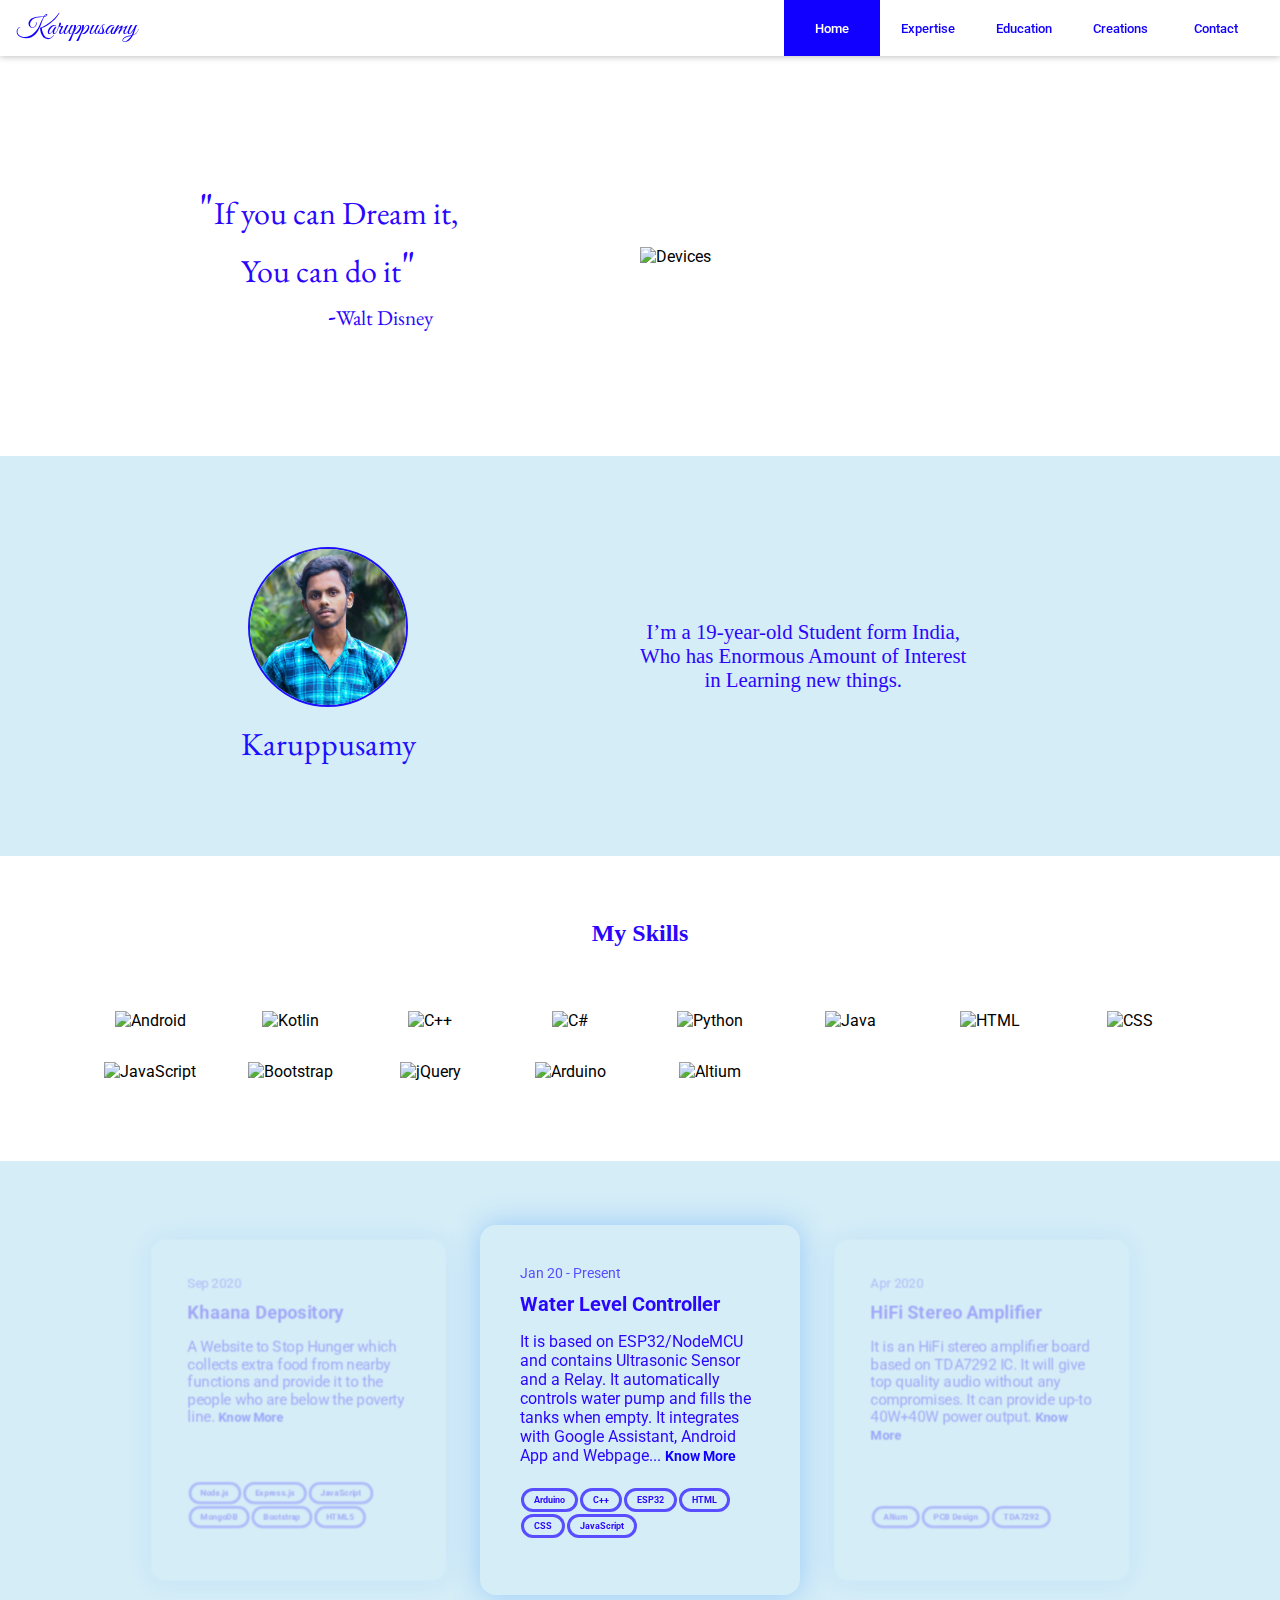
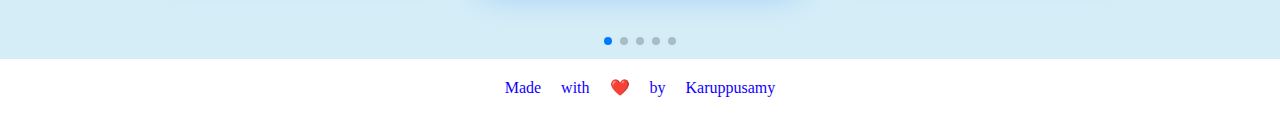
==== index.html @ 5392d87a "Merge pull request #1 from Karuppusamy-D/swiper" ====
<!DOCTYPE html>
<html lang="en">

<head>
    <meta charset="UTF-8" />
    <meta name="viewport" content="width=device-width, initial-scale=1.0" />
    <title>Portfolo | Karuppusamy</title>

    <link href="https://fonts.googleapis.com/css2?family=Great+Vibes&display=swap" rel="stylesheet">
    <link href="https://fonts.googleapis.com/css2?family=Roboto:wght@400;500;700&display=swap" rel="stylesheet">
    <link href="https://fonts.googleapis.com/css2?family=EB+Garamond:ital,wght@1,500&display=swap" rel="stylesheet">

    <link rel="stylesheet" href="./css/swiper-bundle.css">
    <link rel="stylesheet" href="./css/index.min.css" />

</head>

<body>

    <header>
        <div class="logo-wrapper">
            <div class="logo">
                <p>Karuppusamy</p>
            </div>

            <img class="humburger-icon" src="images/menu.svg" alt="Menu"
                onclick="document.getElementsByClassName('nav-wrapper')[0].classList.toggle('show')" />
        </div>

        <div class="nav-wrapper">
            <li class="nav-item home active"><a href="#">Home</a></li>
            <li class="nav-item expertise"><a href="#">Expertise</a></li>
            <li class="nav-item education"><a href="#">Education</a></li>
            <li class="nav-item creations"><a href="#">Creations</a></li>
            <li class="nav-item contact"><a href="#">Contact</a></li>
        </div>
    </header>

    <main>

        <section class="s1">
            <div class="grid-container intro-wrapper">
                <div class="grid-column proverb">
                    <p class="quotes">If you can Dream it,<br />You can do it</p>
                    <span class="author">Walt Disney</span>
                </div>
                <div class="grid-column devices">
                    <img src="images/devices.svg" alt="Devices">
                </div>
            </div>
        </section>

        <section class="s2">
            <div class="grid-container about-wrapper">
                <div class="grid-column profile">
                    <img class="profile-pic" src="images/profile.jpg"></img>
                    <div class="profile-name">Karuppusamy</div>
                </div>
                <div class="grid-column intro-text">
                    <p>I’m a 19-year-old Student form India,<br />Who has Enormous Amount of Interest<br />in Learning
                        new things.
                    </p>
                </div>
            </div>
        </section>

        <section class="s1 skills-wrapper">
            <h2>My Skills</h2>
            <div class="skills-list">

                <div class="skill">
                    <img src="./images/skills/Android.svg" alt="Android">
                </div>

                <div class="skill">
                    <img src="./images/skills/Kotlin.svg" alt="Kotlin">
                </div>

                <div class="skill">
                    <img src="./images/skills/C++.svg" alt="C++">
                </div>

                <div class="skill">
                    <img src="./images/skills/CSh.svg" alt="C#">
                </div>

                <div class="skill">
                    <img src="./images/skills/Python.svg" alt="Python">
                </div>

                <div class="skill">
                    <img src="./images/skills/Java.svg" alt="Java">
                </div>

                <div class="skill">
                    <img src="./images/skills/HTML.svg" alt="HTML">
                </div>

                <div class="skill">
                    <img src="./images/skills/CSS.svg" alt="CSS">
                </div>

                <div class="skill">
                    <img src="./images/skills/JavaScript.svg" alt="JavaScript">
                </div>

                <div class="skill">
                    <img src="./images/skills/Bootstrap.svg" alt="Bootstrap">
                </div>

                <div class="skill">
                    <img src="./images/skills/jQuery.svg" alt="jQuery">
                </div>

                <!-- <div class="skill">
                    <img src="./images/skills/FrontEnd.svg" alt="FrontEnd">
                    </div> -->

                <div class="skill">
                    <img src="./images/skills/Arduino.svg" alt="Arduino">
                </div>

                <div class="skill">
                    <img src="./images/skills/Altium.svg" alt="Altium">
                </div>
            </div>
        </section>

        <section class="s2 swiper-container">
            <div class="swiper-wrapper">
                <div class="card swiper-slide">
                    <div class="project-header">
                        <div class="date">Jan 20 - Present</div>
                        <h2 class="project-title">
                            Water Level Controller
                        </h2>
                    </div>

                    <div class="project-details">
                        <p class="project-text">
                            It is based on ESP32/NodeMCU and contains Ultrasonic Sensor and a Relay. It automatically
                            controls water pump and
                            fills the tanks when empty. It integrates with
                            Google Assistant, Android App and Webpage... <a href="#" class="more">Know More</a></p>
                    </div>

                    <div class="tags">
                        <div>Arduino</div>
                        <div>C++</div>
                        <div>ESP32</div>
                        <div>HTML</div>
                        <div>CSS</div>
                        <div>JavaScript</div>
                    </div>
                </div>

                <div class="card swiper-slide">
                    <div class="project-header">
                        <div class="date">Apr 2020</div>
                        <h2 class="project-title">
                            HiFi Stereo Amplifier
                        </h2>
                    </div>

                    <div class="project-details">
                        <p class="project-text">
                            It is an HiFi stereo amplifier board based on TDA7292 IC. It will give top quality audio
                            without any compromises. It can
                            provide up-to 40W+40W power output. <a
                                href="https://github.com/Karuppusamy-D/TDA7292-Amplifier" target="_blank"
                                class="more">Know
                                More</a></p>
                    </div>

                    <div class="tags">
                        <div>Altium</div>
                        <div>PCB Design</div>
                        <div>TDA7292</div>
                    </div>
                </div>

                <div class="card swiper-slide">
                    <div class="project-header">
                        <div class="date">Mar 2020</div>
                        <h2 class="project-title">
                            Multimeter Based on Arduino
                        </h2>
                    </div>

                    <div class="project-details">
                        <p class="project-text">
                            It is based on Arduino Nano and it can measure Voltage, Current, Resistance, Continuity,
                            Capacitance and Inductance with
                            petty good accuracy and speed. <a href="#" class="more">Know
                                More</a></p>
                    </div>

                    <div class="tags">
                        <div>Arduino</div>
                        <div>Proteus</div>
                        <div>EasyEDA</div>
                    </div>
                </div>

                <div class="card swiper-slide">
                    <div class="project-header">
                        <div class="date">Sep 2020</div>
                        <h2 class="project-title">
                            Meet Attendance
                        </h2>
                    </div>

                    <div class="project-details">
                        <p class="project-text">
                            This is a Chrome Extension which is used to take attendance during online classes/Meetings
                            in Google Meet. <a href="https://github.com/Karuppusamy-D/meet-attendance" class="more">Know
                                More</a></p>
                    </div>

                    <div class="tags">
                        <div>Chrome</div>
                        <div>JavaScript</div>
                        <div>HTML</div>
                        <div>CSS</div>
                    </div>
                </div>

                <div class="card swiper-slide">
                    <div class="project-header">
                        <div class="date">Sep 2020</div>
                        <h2 class="project-title">
                            Khaana Depository
                        </h2>
                    </div>

                    <div class="project-details">
                        <p class="project-text">
                            A Website to Stop Hunger which collects extra food from nearby functions and provide it to
                            the
                            people
                            who are below the poverty line.
                            <a href="https://github.com/Karuppusamy-D/khaana-depository" class="more">Know More</a></p>
                    </div>

                    <div class="tags">
                        <div>Node.js</div>
                        <div>Express.js</div>
                        <div>JavaScript</div>
                        <div>MongoDB</div>
                        <div>Bootstrap</div>
                        <div>HTML5</div>
                    </div>
                </div>
            </div>
            <div class="swiper-pagination"></div>
            <!-- <div class="swiper-button-prev"></div>
            <div class="swiper-button-next"></div> -->

        </section>

    </main>

    <footer>
        <div>Made with ❤️ by Karuppusamy</div>
    </footer>

    <!-- Scripts -->
    <script src="./scripts/swiper-bundle.js"></script>
    <script src="./scripts/index.js"></script>
</body>

</html>
---- css/index.min.css ----
:root{--primaryColor: #1100ff;--secondaryColor: #fff;--primaryText: #2b06fc;--bgPrimary: #fff;--bgSecondary: #d4edf7;--hoverColor: #edf7fa;--borderColor: #1d0fff}*{padding:0px;margin:0px;-webkit-box-sizing:border-box;box-sizing:border-box}a{text-decoration:none;color:var(--primaryColor)}ul{list-style:none}body{background:var(--bgPrimary);font-family:"Roboto", sans-serif;font-size:1rem}header{display:-webkit-box;display:-ms-flexbox;display:flex;background-color:var(--bgPrimary);-webkit-box-align:center;-ms-flex-align:center;align-items:center;-webkit-box-pack:justify;-ms-flex-pack:justify;justify-content:space-between;padding:0rem 1rem;-webkit-filter:drop-shadow(0px 1px 3px rgba(36,32,33,0.28));filter:drop-shadow(0px 1px 3px rgba(36,32,33,0.28))}header .logo-wrapper{height:3.5rem;display:-webkit-box;display:-ms-flexbox;display:flex;-webkit-box-align:center;-ms-flex-align:center;align-items:center;-webkit-box-pack:justify;-ms-flex-pack:justify;justify-content:space-between}header .logo-wrapper .logo{color:var(--primaryColor);font-family:"Great Vibes", "Times New Roman", Georgia;font-size:1.6rem}header .logo-wrapper .humburger-icon{width:2rem;display:none}header .nav-wrapper{display:-webkit-box;display:-ms-flexbox;display:flex;list-style:none}header .nav-wrapper .nav-item{display:-webkit-box;display:-ms-flexbox;display:flex;-webkit-box-pack:center;-ms-flex-pack:center;justify-content:center;-webkit-box-align:center;-ms-flex-align:center;align-items:center;background-color:var(--bgPrimary);min-width:6rem;height:3.5rem}header .nav-wrapper .nav-item a{font-size:0.8rem;font-weight:500;color:var(--primaryColor)}header .nav-wrapper .nav-item.active{background-color:var(--primaryColor);pointer-events:none}header .nav-wrapper .nav-item.active a{color:var(--secondaryColor)}header .nav-wrapper .nav-item:hover{background-color:var(--hoverColor)}main{background:var(--bgPrimary)}.s1{background-color:var(--bgPrimary);overflow:auto;padding:0rem 1rem}.s2{background-color:var(--bgSecondary);overflow:auto;padding:0rem 1rem}.grid-container{display:-ms-grid;display:grid;-ms-grid-columns:(minmax(375px, 1fr))[auto-fit];grid-template-columns:repeat(auto-fit, minmax(375px, 1fr));-webkit-box-pack:space-evenly;-ms-flex-pack:space-evenly;justify-content:space-evenly;-webkit-box-align:center;-ms-flex-align:center;align-items:center}.grid-column{display:-webkit-box;display:-ms-flexbox;display:flex;justify-self:center;-webkit-box-pack:center;-ms-flex-pack:center;justify-content:center}.intro-wrapper{height:400px}.intro-wrapper .proverb{font-family:"EB Garamond", "Roboto", sans-serif;font-size:2rem;-webkit-box-orient:vertical;-webkit-box-direction:normal;-ms-flex-flow:column;flex-flow:column}.intro-wrapper .proverb .quotes{color:var(--primaryText);text-align:center;font-size:1em}.intro-wrapper .proverb .quotes::before,.intro-wrapper .proverb .quotes::after{content:'"';font-size:1.4em}.intro-wrapper .proverb .author{color:var(--primaryText);font-size:0.66em;margin-left:50%}.intro-wrapper .proverb .author::before{content:"-";font-size:1.4em}.intro-wrapper .devices{justify-self:flex-start}.intro-wrapper .devices img{width:100%;max-width:-webkit-max-content;max-width:-moz-max-content;max-width:max-content}.about-wrapper{-ms-grid-rows:400px;grid-template-rows:400px}.about-wrapper .profile{-webkit-box-orient:vertical;-webkit-box-direction:normal;-ms-flex-flow:column;flex-flow:column;-webkit-box-align:center;-ms-flex-align:center;align-items:center}.about-wrapper .profile .profile-pic{width:10rem;border-radius:50%;-o-object-fit:cover;object-fit:cover;border:2px solid var(--borderColor)}.about-wrapper .profile .profile-name{padding-top:1rem;color:var(--borderColor);font-size:2rem;font-family:"EB Garamond", serif}.about-wrapper .intro-text{font-family:cursive, serif;justify-self:flex-start;text-align:center;color:var(--primaryText);font-size:1.3rem}.skills-wrapper h2{text-align:center;color:var(--primaryText);font-family:"Times New Roman", Times, serif;padding-top:4rem}.skills-wrapper .skills-list{padding:5rem;padding-top:4rem;display:-ms-grid;display:grid;-ms-grid-columns:(minmax(100px, 1fr))[auto-fit];grid-template-columns:repeat(auto-fit, minmax(100px, 1fr));grid-gap:2rem;justify-items:center;-webkit-box-pack:center;-ms-flex-pack:center;justify-content:center;-webkit-box-align:center;-ms-flex-align:center;align-items:center}.skills-wrapper .skills-list .skill img{height:100px;width:100%}.swiper-container{width:100%;overflow:hidden;padding:4rem}.swiper-container .swiper-slide{opacity:0}.swiper-container .swiper-slide-next,.swiper-container .swiper-slide-prev{opacity:0.3}.swiper-container .swiper-slide-active{opacity:1}.swiper-container .card{width:320px;height:370px;border-radius:16px;color:var(--primaryText);background-color:#d4edf7;-webkit-box-shadow:0px 0px 30px 0px #006eff47;box-shadow:0px 0px 30px 0px #006eff47;display:-webkit-box;display:-ms-flexbox;display:flex;-webkit-box-orient:vertical;-webkit-box-direction:normal;-ms-flex-direction:column;flex-direction:column;padding:2.5rem;-webkit-user-select:none;-moz-user-select:none;-ms-user-select:none;user-select:none}.swiper-container .card .project-header{margin-bottom:1rem}.swiper-container .card .project-header .date{font-size:0.875rem;margin-bottom:0.7rem;color:#584dff}.swiper-container .card .project-header .project-title{font-size:1.25rem;font-weight:700}.swiper-container .card .project-details{margin-bottom:auto}.swiper-container .card .project-details .project-text{word-wrap:break-word}.swiper-container .card .project-details .more{font-size:0.9rem;font-weight:bold;vertical-align:bottom;color:var(--primaryColor)}.swiper-container .card .tags{display:-webkit-box;display:-ms-flexbox;display:flex;-ms-flex-wrap:wrap;flex-wrap:wrap;margin:1rem 0 1rem}.swiper-container .card .tags div{font-size:0.56rem;font-weight:700;padding:4px 10px;border:3px solid #584dff;border-radius:2rem;margin:0.06rem}footer{display:-webkit-box;display:-ms-flexbox;display:flex;-webkit-box-align:center;-ms-flex-align:center;align-items:center;-webkit-box-pack:center;-ms-flex-pack:center;justify-content:center;background:var(--bgPrimary);color:var(--primaryColor);height:3.5rem;width:100%}footer div{font-family:emoji}@media (max-width: 800px){header{-webkit-box-orient:vertical;-webkit-box-direction:normal;-ms-flex-flow:column;flex-flow:column}header .logo-wrapper{width:100%}header .logo-wrapper .humburger-icon{display:inline-block}header .nav-wrapper{display:none;-webkit-box-orient:vertical;-webkit-box-direction:normal;-ms-flex-flow:column;flex-flow:column;width:100%}header .nav-wrapper .nav-item{-webkit-box-pack:start;-ms-flex-pack:start;justify-content:flex-start;padding-left:1rem}header .nav-wrapper.show{display:-webkit-box;display:-ms-flexbox;display:flex}.intro-wrapper .proverb{font-size:1.5rem}.intro-wrapper .devices{-ms-grid-column-align:center;justify-self:center}.intro-wrapper .devices img{width:80%}.about-wrapper{-ms-grid-rows:300px 150px;grid-template-rows:300px 150px}.about-wrapper .profile .profile-name{font-size:1.8rem}.about-wrapper .intro-text{-ms-grid-column-align:center;justify-self:center;-ms-flex-item-align:start;align-self:flex-start;font-size:1.2rem}}@media (max-width: 650px){.skills-wrapper .skills-list{-webkit-box-pack:space-evenly;-ms-flex-pack:space-evenly;justify-content:space-evenly;padding:4rem 2rem 5rem 2rem;-ms-grid-columns:(75px)[3];grid-template-columns:repeat(3, 75px);grid-gap:1rem}.skills-wrapper .skills-list .skill img{height:75px}}@media (max-width: 400px){.intro-wrapper{-ms-grid-columns:1fr;grid-template-columns:1fr}.intro-wrapper .devices{width:80vw}.intro-wrapper .devices img{width:90%}.about-wrapper{-ms-grid-columns:1fr;grid-template-columns:1fr}.about-wrapper .intro-text{font-size:1rem}.skills-wrapper .skills-list{-ms-grid-columns:(minmax(70px, 1fr))[auto-fit];grid-template-columns:repeat(auto-fit, minmax(70px, 1fr))}.swiper-container .card{width:290px}}
/*# sourceMappingURL=index.min.css.map */
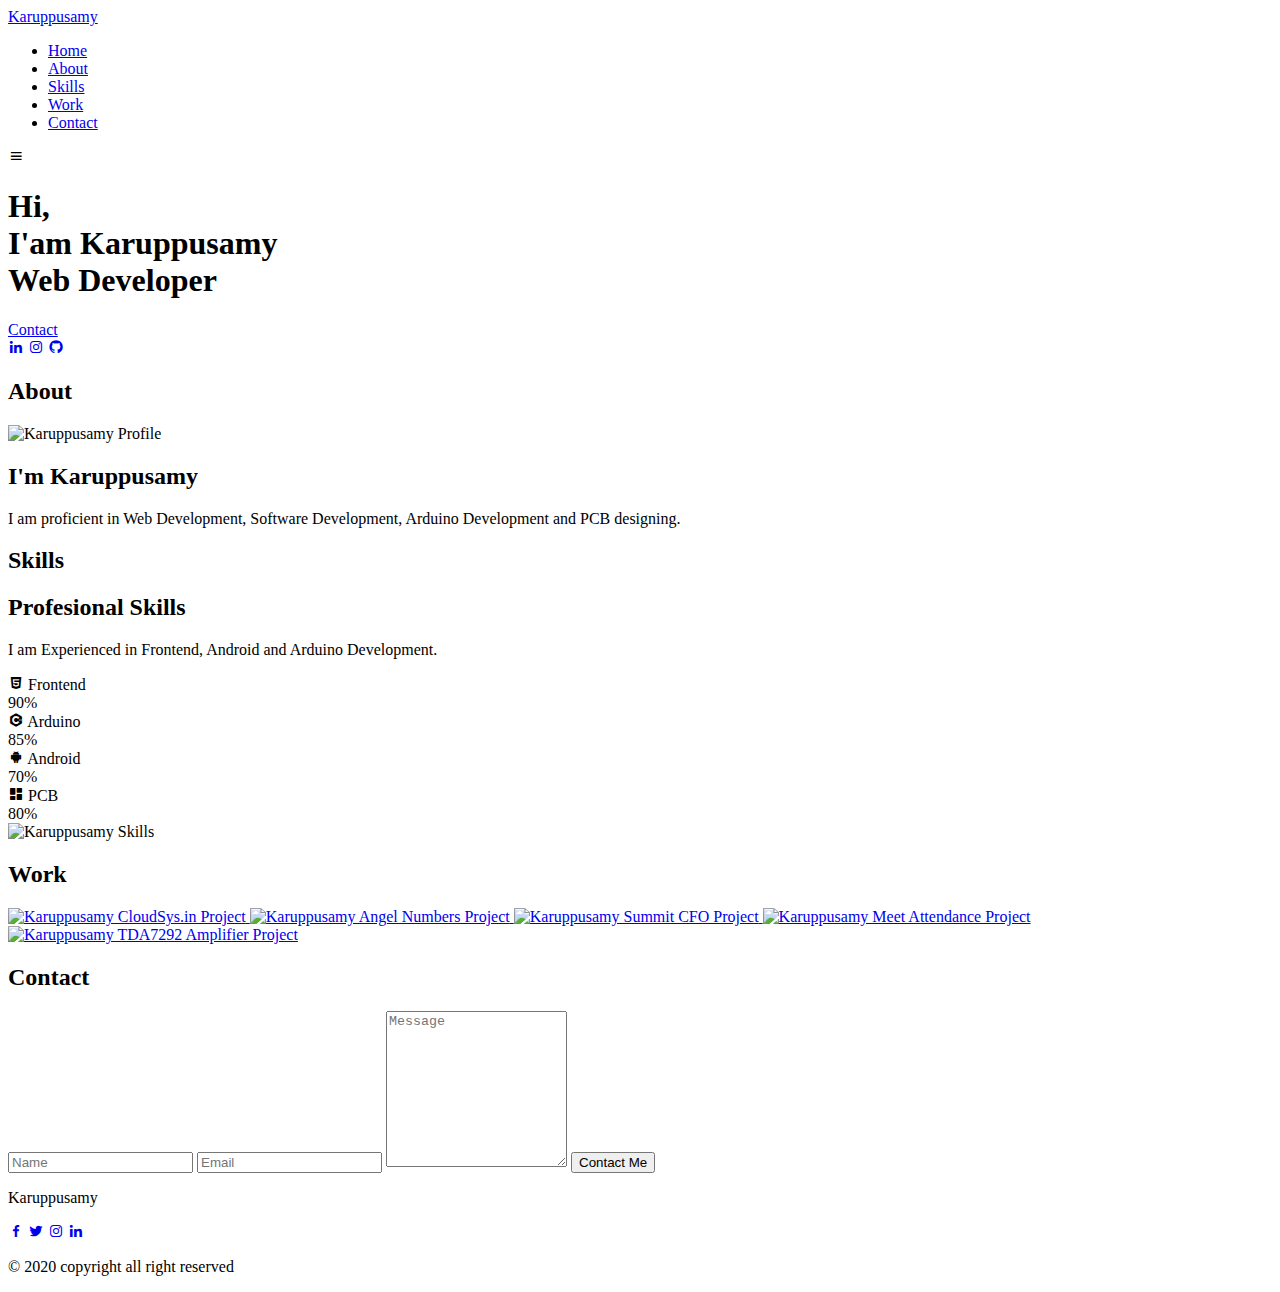
==== commit ebb11649: "changed gtag to defer" ====
--- a/index.html
+++ b/index.html
@@ -1,272 +1,238 @@
-<!DOCTYPE html>
-<html lang="en">
-
-<head>
-    <meta charset="UTF-8" />
-    <meta name="viewport" content="width=device-width, initial-scale=1.0" />
-    <title>Portfolo | Karuppusamy</title>
-
-    <link href="https://fonts.googleapis.com/css2?family=Great+Vibes&display=swap" rel="stylesheet">
-    <link href="https://fonts.googleapis.com/css2?family=Roboto:wght@400;500;700&display=swap" rel="stylesheet">
-    <link href="https://fonts.googleapis.com/css2?family=EB+Garamond:ital,wght@1,500&display=swap" rel="stylesheet">
-
-    <link rel="stylesheet" href="./css/swiper-bundle.css">
-    <link rel="stylesheet" href="./css/index.min.css" />
-
-</head>
-
-<body>
-
-    <header>
-        <div class="logo-wrapper">
-            <div class="logo">
-                <p>Karuppusamy</p>
-            </div>
-
-            <img class="humburger-icon" src="images/menu.svg" alt="Menu"
-                onclick="document.getElementsByClassName('nav-wrapper')[0].classList.toggle('show')" />
-        </div>
-
-        <div class="nav-wrapper">
-            <li class="nav-item home active"><a href="#">Home</a></li>
-            <li class="nav-item expertise"><a href="#">Expertise</a></li>
-            <li class="nav-item education"><a href="#">Education</a></li>
-            <li class="nav-item creations"><a href="#">Creations</a></li>
-            <li class="nav-item contact"><a href="#">Contact</a></li>
-        </div>
-    </header>
-
-    <main>
-
-        <section class="s1">
-            <div class="grid-container intro-wrapper">
-                <div class="grid-column proverb">
-                    <p class="quotes">If you can Dream it,<br />You can do it</p>
-                    <span class="author">Walt Disney</span>
-                </div>
-                <div class="grid-column devices">
-                    <img src="images/devices.svg" alt="Devices">
-                </div>
-            </div>
-        </section>
-
-        <section class="s2">
-            <div class="grid-container about-wrapper">
-                <div class="grid-column profile">
-                    <img class="profile-pic" src="images/profile.jpg"></img>
-                    <div class="profile-name">Karuppusamy</div>
-                </div>
-                <div class="grid-column intro-text">
-                    <p>I’m a 19-year-old Student form India,<br />Who has Enormous Amount of Interest<br />in Learning
-                        new things.
-                    </p>
-                </div>
-            </div>
-        </section>
-
-        <section class="s1 skills-wrapper">
-            <h2>My Skills</h2>
-            <div class="skills-list">
-
-                <div class="skill">
-                    <img src="./images/skills/Android.svg" alt="Android">
-                </div>
-
-                <div class="skill">
-                    <img src="./images/skills/Kotlin.svg" alt="Kotlin">
-                </div>
-
-                <div class="skill">
-                    <img src="./images/skills/C++.svg" alt="C++">
-                </div>
-
-                <div class="skill">
-                    <img src="./images/skills/CSh.svg" alt="C#">
-                </div>
-
-                <div class="skill">
-                    <img src="./images/skills/Python.svg" alt="Python">
-                </div>
-
-                <div class="skill">
-                    <img src="./images/skills/Java.svg" alt="Java">
-                </div>
-
-                <div class="skill">
-                    <img src="./images/skills/HTML.svg" alt="HTML">
-                </div>
-
-                <div class="skill">
-                    <img src="./images/skills/CSS.svg" alt="CSS">
-                </div>
-
-                <div class="skill">
-                    <img src="./images/skills/JavaScript.svg" alt="JavaScript">
-                </div>
-
-                <div class="skill">
-                    <img src="./images/skills/Bootstrap.svg" alt="Bootstrap">
-                </div>
-
-                <div class="skill">
-                    <img src="./images/skills/jQuery.svg" alt="jQuery">
-                </div>
-
-                <!-- <div class="skill">
-                    <img src="./images/skills/FrontEnd.svg" alt="FrontEnd">
-                    </div> -->
-
-                <div class="skill">
-                    <img src="./images/skills/Arduino.svg" alt="Arduino">
-                </div>
-
-                <div class="skill">
-                    <img src="./images/skills/Altium.svg" alt="Altium">
-                </div>
-            </div>
-        </section>
-
-        <section class="s2 swiper-container">
-            <div class="swiper-wrapper">
-                <div class="card swiper-slide">
-                    <div class="project-header">
-                        <div class="date">Jan 20 - Present</div>
-                        <h2 class="project-title">
-                            Water Level Controller
-                        </h2>
-                    </div>
-
-                    <div class="project-details">
-                        <p class="project-text">
-                            It is based on ESP32/NodeMCU and contains Ultrasonic Sensor and a Relay. It automatically
-                            controls water pump and
-                            fills the tanks when empty. It integrates with
-                            Google Assistant, Android App and Webpage... <a href="#" class="more">Know More</a></p>
-                    </div>
-
-                    <div class="tags">
-                        <div>Arduino</div>
-                        <div>C++</div>
-                        <div>ESP32</div>
-                        <div>HTML</div>
-                        <div>CSS</div>
-                        <div>JavaScript</div>
-                    </div>
-                </div>
-
-                <div class="card swiper-slide">
-                    <div class="project-header">
-                        <div class="date">Apr 2020</div>
-                        <h2 class="project-title">
-                            HiFi Stereo Amplifier
-                        </h2>
-                    </div>
-
-                    <div class="project-details">
-                        <p class="project-text">
-                            It is an HiFi stereo amplifier board based on TDA7292 IC. It will give top quality audio
-                            without any compromises. It can
-                            provide up-to 40W+40W power output. <a
-                                href="https://github.com/Karuppusamy-D/TDA7292-Amplifier" target="_blank"
-                                class="more">Know
-                                More</a></p>
-                    </div>
-
-                    <div class="tags">
-                        <div>Altium</div>
-                        <div>PCB Design</div>
-                        <div>TDA7292</div>
-                    </div>
-                </div>
-
-                <div class="card swiper-slide">
-                    <div class="project-header">
-                        <div class="date">Mar 2020</div>
-                        <h2 class="project-title">
-                            Multimeter Based on Arduino
-                        </h2>
-                    </div>
-
-                    <div class="project-details">
-                        <p class="project-text">
-                            It is based on Arduino Nano and it can measure Voltage, Current, Resistance, Continuity,
-                            Capacitance and Inductance with
-                            petty good accuracy and speed. <a href="#" class="more">Know
-                                More</a></p>
-                    </div>
-
-                    <div class="tags">
-                        <div>Arduino</div>
-                        <div>Proteus</div>
-                        <div>EasyEDA</div>
-                    </div>
-                </div>
-
-                <div class="card swiper-slide">
-                    <div class="project-header">
-                        <div class="date">Sep 2020</div>
-                        <h2 class="project-title">
-                            Meet Attendance
-                        </h2>
-                    </div>
-
-                    <div class="project-details">
-                        <p class="project-text">
-                            This is a Chrome Extension which is used to take attendance during online classes/Meetings
-                            in Google Meet. <a href="https://github.com/Karuppusamy-D/meet-attendance" class="more">Know
-                                More</a></p>
-                    </div>
-
-                    <div class="tags">
-                        <div>Chrome</div>
-                        <div>JavaScript</div>
-                        <div>HTML</div>
-                        <div>CSS</div>
-                    </div>
-                </div>
-
-                <div class="card swiper-slide">
-                    <div class="project-header">
-                        <div class="date">Sep 2020</div>
-                        <h2 class="project-title">
-                            Khaana Depository
-                        </h2>
-                    </div>
-
-                    <div class="project-details">
-                        <p class="project-text">
-                            A Website to Stop Hunger which collects extra food from nearby functions and provide it to
-                            the
-                            people
-                            who are below the poverty line.
-                            <a href="https://github.com/Karuppusamy-D/khaana-depository" class="more">Know More</a></p>
-                    </div>
-
-                    <div class="tags">
-                        <div>Node.js</div>
-                        <div>Express.js</div>
-                        <div>JavaScript</div>
-                        <div>MongoDB</div>
-                        <div>Bootstrap</div>
-                        <div>HTML5</div>
-                    </div>
-                </div>
-            </div>
-            <div class="swiper-pagination"></div>
-            <!-- <div class="swiper-button-prev"></div>
-            <div class="swiper-button-next"></div> -->
-
-        </section>
-
-    </main>
-
-    <footer>
-        <div>Made with ❤️ by Karuppusamy</div>
-    </footer>
-
-    <!-- Scripts -->
-    <script src="./scripts/swiper-bundle.js"></script>
-    <script src="./scripts/index.js"></script>
-</body>
-
+<!DOCTYPE html>
+<html lang="en">
+
+<head>
+    <meta charset="UTF-8">
+    <meta name="viewport" content="width=device-width, initial-scale=1.0">
+    <title>Karuppusamy | Web Developer</title>
+    <meta name="description"
+        content="I am proficient in Web Development, Software Development, Arduino Development and PCB designing." />
+    <meta property="og:type" content="website">
+    <meta property="og:url" content="https://karuppusamy.me/" />
+    <meta property="og:title" content="Karuppusamy | Web Developer">
+    <meta property="og:description"
+        content="I am proficient in Web Development, Software Development, Arduino Development and PCB designing.">
+    <meta property="og:image" content="https://karuppusamy.me/assets/img/about.jpg">
+
+    <!-- Fav Icons -->
+    <link rel="apple-touch-icon" sizes="180x180" href="favicons/apple-touch-icon.png">
+    <link rel="icon" type="image/png" sizes="32x32" href="favicons/favicon-32x32.png">
+    <link rel="icon" type="image/png" sizes="16x16" href="favicons/favicon-16x16.png">
+    <link rel="manifest" href="favicons/site.webmanifest">
+
+    <!-- Stylesheets -->
+    <link rel="preconnect" href="https://fonts.gstatic.com">
+    <link rel="preload" href="https://fonts.googleapis.com/css2?family=Poppins:wght@400;600;700&display=swap" as="style"
+        onload="this.onload=null;this.rel='stylesheet'">
+    <link rel="preload" href="https://cdn.jsdelivr.net/npm/boxicons@2/css/boxicons.min.css" as="style"
+        onload="this.onload=null;this.rel='stylesheet'">
+    <noscript>
+        <link rel="stylesheet" href="https://fonts.googleapis.com/css2?family=Poppins:wght@400;600;700&display=swap">
+        <link rel="stylesheet" href="https://cdn.jsdelivr.net/npm/boxicons@2/css/boxicons.min.css">
+    </noscript>
+    <link rel="stylesheet" href="assets/css/styles.min.css">
+    <!-- Scripts -->
+    <script defer src="https://cdn.jsdelivr.net/npm/scrollreveal@4/dist/scrollreveal.min.js"></script>
+    <script defer src="assets/script/index.js"></script>
+    <!-- Global site tag (gtag.js) - Google Analytics -->
+    <script defer src="https://www.googletagmanager.com/gtag/js?id=G-W6TKXF9FP6"></script>
+    <script>
+        window.dataLayer = window.dataLayer || [];
+        function gtag() { dataLayer.push(arguments); }
+        gtag('js', new Date());
+
+        gtag('config', 'G-W6TKXF9FP6');
+    </script>
+</head>
+
+<body>
+    <!--===== HEADER =====-->
+    <header class="l-header">
+        <nav class="nav bd-grid">
+            <div>
+                <a href="#" class="nav__logo">Karuppusamy</a>
+            </div>
+
+            <div class="nav__menu" id="nav-menu">
+                <ul class="nav__list">
+                    <li class="nav__item"><a href="#" class="nav__link active">Home</a></li>
+                    <li class="nav__item"><a href="#about" class="nav__link">About</a></li>
+                    <li class="nav__item"><a href="#skills" class="nav__link">Skills</a></li>
+                    <li class="nav__item"><a href="#work" class="nav__link">Work</a></li>
+                    <li class="nav__item"><a href="#contact" class="nav__link">Contact</a></li>
+                </ul>
+            </div>
+
+            <div class="nav__toggle" id="nav-toggle">
+                <i class='bx bx-menu'></i>
+            </div>
+        </nav>
+    </header>
+
+    <main class="l-main">
+        <div class="nav-overlay"></div>
+        <!--===== HOME =====-->
+        <section class="home bd-grid" id="home">
+            <div class="home__data">
+                <h1 class="home__title">Hi,<br>I'am <span class="home__title-color">Karuppusamy</span><br> Web Developer
+                </h1>
+
+                <a href="#contact" class="button">Contact</a>
+            </div>
+
+            <div class="home__social">
+                <a href="https://linkedin.com/in/karuppusamyd" target="_blank" class="home__social-icon"><i
+                        class='bx bxl-linkedin'></i></a>
+                <a href="https://instagram.com/karuppusamy.d" target="_blank" class="home__social-icon"><i
+                        class='bx bxl-instagram'></i></a>
+                <a href="https://github.com/Karuppusamy-D" target="_blank" class="home__social-icon"><i
+                        class='bx bxl-github'></i></a>
+            </div>
+
+        </section>
+
+        <!--===== ABOUT =====-->
+        <section class="about section " id="about">
+            <h2 class="section-title">About</h2>
+
+            <div class="about__container bd-grid">
+                <div class="about__img">
+                    <img src="assets/img/about.jpg" alt="Karuppusamy Profile">
+                </div>
+
+                <div>
+                    <h2 class="about__subtitle">I'm Karuppusamy</h2>
+                    <p class="about__text">I am proficient in Web Development, Software Development, Arduino Development
+                        and PCB designing.</p>
+                </div>
+            </div>
+        </section>
+
+        <!--===== SKILLS =====-->
+        <section class="skills section" id="skills">
+            <h2 class="section-title">Skills</h2>
+
+            <div class="skills__container bd-grid">
+                <div>
+                    <h2 class="skills__subtitle">Profesional Skills</h2>
+                    <p class="skills__text">I am Experienced in Frontend, Android and Arduino Development.</p>
+                    <div class="skills__data">
+                        <div class="skills__names">
+                            <i class='bx bxl-html5 skills__icon'></i>
+                            <span class="skills__name">Frontend</span>
+                        </div>
+                        <div class="skills__bar skills__html">
+
+                        </div>
+                        <div>
+                            <span class="skills__percentage">90%</span>
+                        </div>
+                    </div>
+                    <div class="skills__data">
+                        <div class="skills__names">
+                            <i class='bx bxl-c-plus-plus skills__icon'></i>
+                            <span class="skills__name">Arduino</span>
+                        </div>
+                        <div class="skills__bar skills__js">
+
+                        </div>
+                        <div>
+                            <span class="skills__percentage">85%</span>
+                        </div>
+                    </div>
+                    <div class="skills__data">
+                        <div class="skills__names">
+                            <i class='bx bxl-android skills__icon'></i>
+                            <span class="skills__name">Android</span>
+                        </div>
+                        <div class="skills__bar skills__css">
+
+                        </div>
+                        <div>
+                            <span class="skills__percentage">70%</span>
+                        </div>
+                    </div>
+                    <div class="skills__data">
+                        <div class="skills__names">
+                            <i class='bx bxs-dashboard skills__icon'></i>
+                            <span class="skills__name">PCB</span>
+                        </div>
+                        <div class="skills__bar skills__ux">
+
+                        </div>
+                        <div>
+                            <span class="skills__percentage">80%</span>
+                        </div>
+                    </div>
+                </div>
+
+                <div>
+                    <img src="assets/img/skills.jpg" alt="Karuppusamy Skills" class="skills__img">
+                </div>
+            </div>
+        </section>
+
+        <!--===== WORK =====-->
+        <section class="work section" id="work">
+            <h2 class="section-title">Work</h2>
+
+            <div class="work__container bd-grid">
+                <a class="work__img" href="http://thecloudsys.in/">
+                    <img src="assets/img/work5.jpg" alt="Karuppusamy CloudSys.in Project">
+                </a>
+                <a class="work__img" href="https://spiritnumber.com/">
+                    <img src="assets/img/work4.jpg" alt="Karuppusamy Angel Numbers Project">
+                </a>
+                <a class="work__img" href="https://summitcfogroup.com/">
+                    <img src="assets/img/work3.jpg" alt="Karuppusamy Summit CFO Project">
+                </a>
+                <a class="work__img" href="https://github.com/Karuppusamy-D/meet-attendance">
+                    <img src="assets/img/work2.jpg" alt="Karuppusamy Meet Attendance Project">
+                </a>
+                <a class="work__img" href="https://github.com/Karuppusamy-D/TDA7292-Amplifier">
+                    <img src="assets/img/work1.jpg" alt="Karuppusamy TDA7292 Amplifier Project">
+                </a>
+            </div>
+        </section>
+
+        <!--===== CONTACT =====-->
+        <section class="contact section" id="contact">
+            <h2 class="section-title">Contact</h2>
+
+            <div class="contact__container bd-grid">
+                <form action="https://formsubmit.co/a53304d8e6132b03c498e99c32bc5ced" method="POST"
+                    class="contact__form">
+                    <input type="text" name="Name" placeholder="Name" class="contact__input" required>
+                    <input type="email" name="Email" placeholder="Email" class="contact__input" required>
+                    <textarea name="Message" placeholder="Message" rows="10" class="contact__input" required></textarea>
+                    <input type="submit" value="Contact Me" class="contact__button button">
+                    <!-- Hidden -->
+                    <div>
+                        <!-- Subject -->
+                        <input type="hidden" name="_subject" value="New Form submission!">
+                        <!-- Send response to users with a copy of the submission -->
+                        <input type="hidden" name="_autoresponse"
+                            value="Thank you for contacting. I will get in touch with you shortly.">
+                        <!-- Redirect Website -->
+                        <input type="hidden" name="_next" value="https://karuppusamy.me">
+                    </div>
+                </form>
+            </div>
+        </section>
+    </main>
+
+    <!--===== FOOTER =====-->
+    <footer class="footer">
+        <p class="footer__title">Karuppusamy</p>
+        <div class="footer__social">
+            <a href="https://www.facebook.com/karuppusamy.devandiran/" class="footer__icon"><i
+                    class='bx bxl-facebook'></i></a>
+            <a href="https://twitter.com/Karuppusamy_dev" class="footer__icon"><i class='bx bxl-twitter'></i></a>
+            <a href="https://instagram.com/karuppusamy.d" class="footer__icon"><i class='bx bxl-instagram'></i></a>
+            <a href="https://linkedin.com/in/karuppusamyd" class="footer__icon"><i class='bx bxl-linkedin'></i></a>
+        </div>
+        <p>&#169; 2020 copyright all right reserved</p>
+    </footer>
+</body>
+
 </html>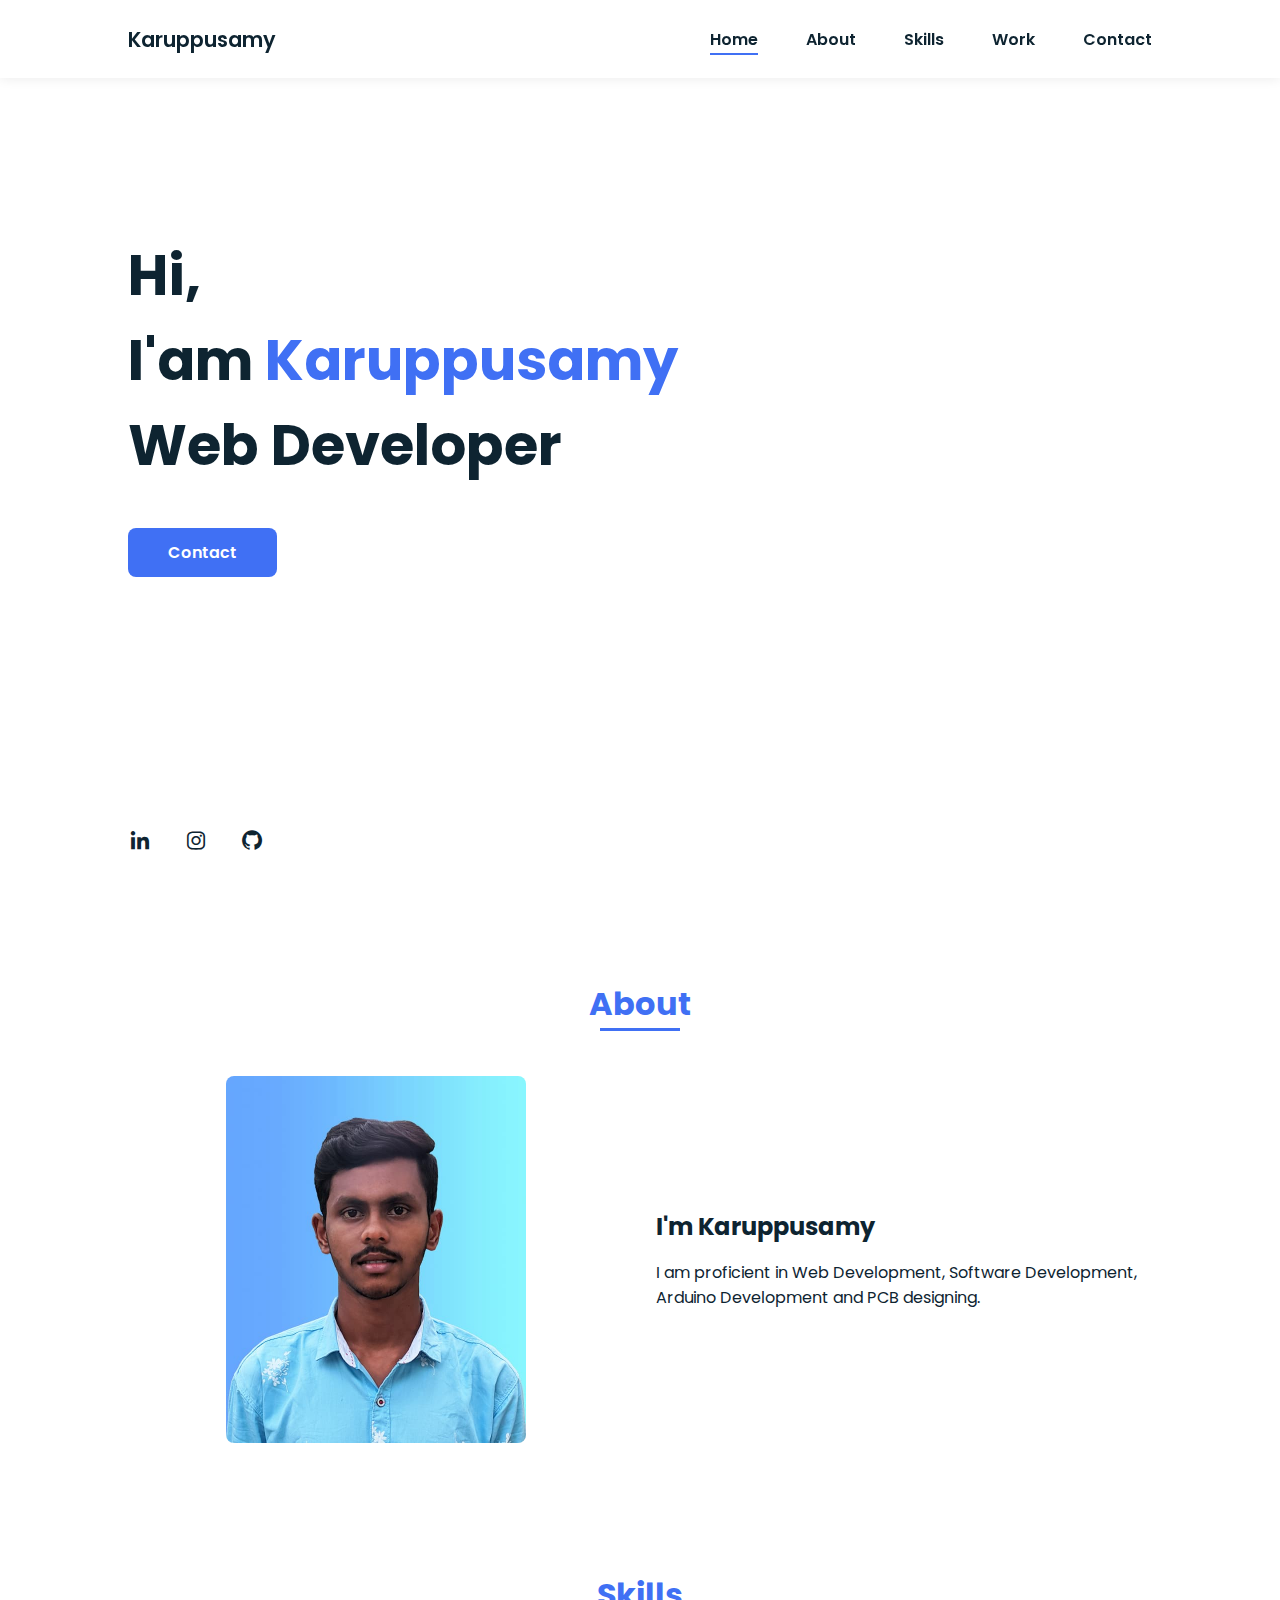
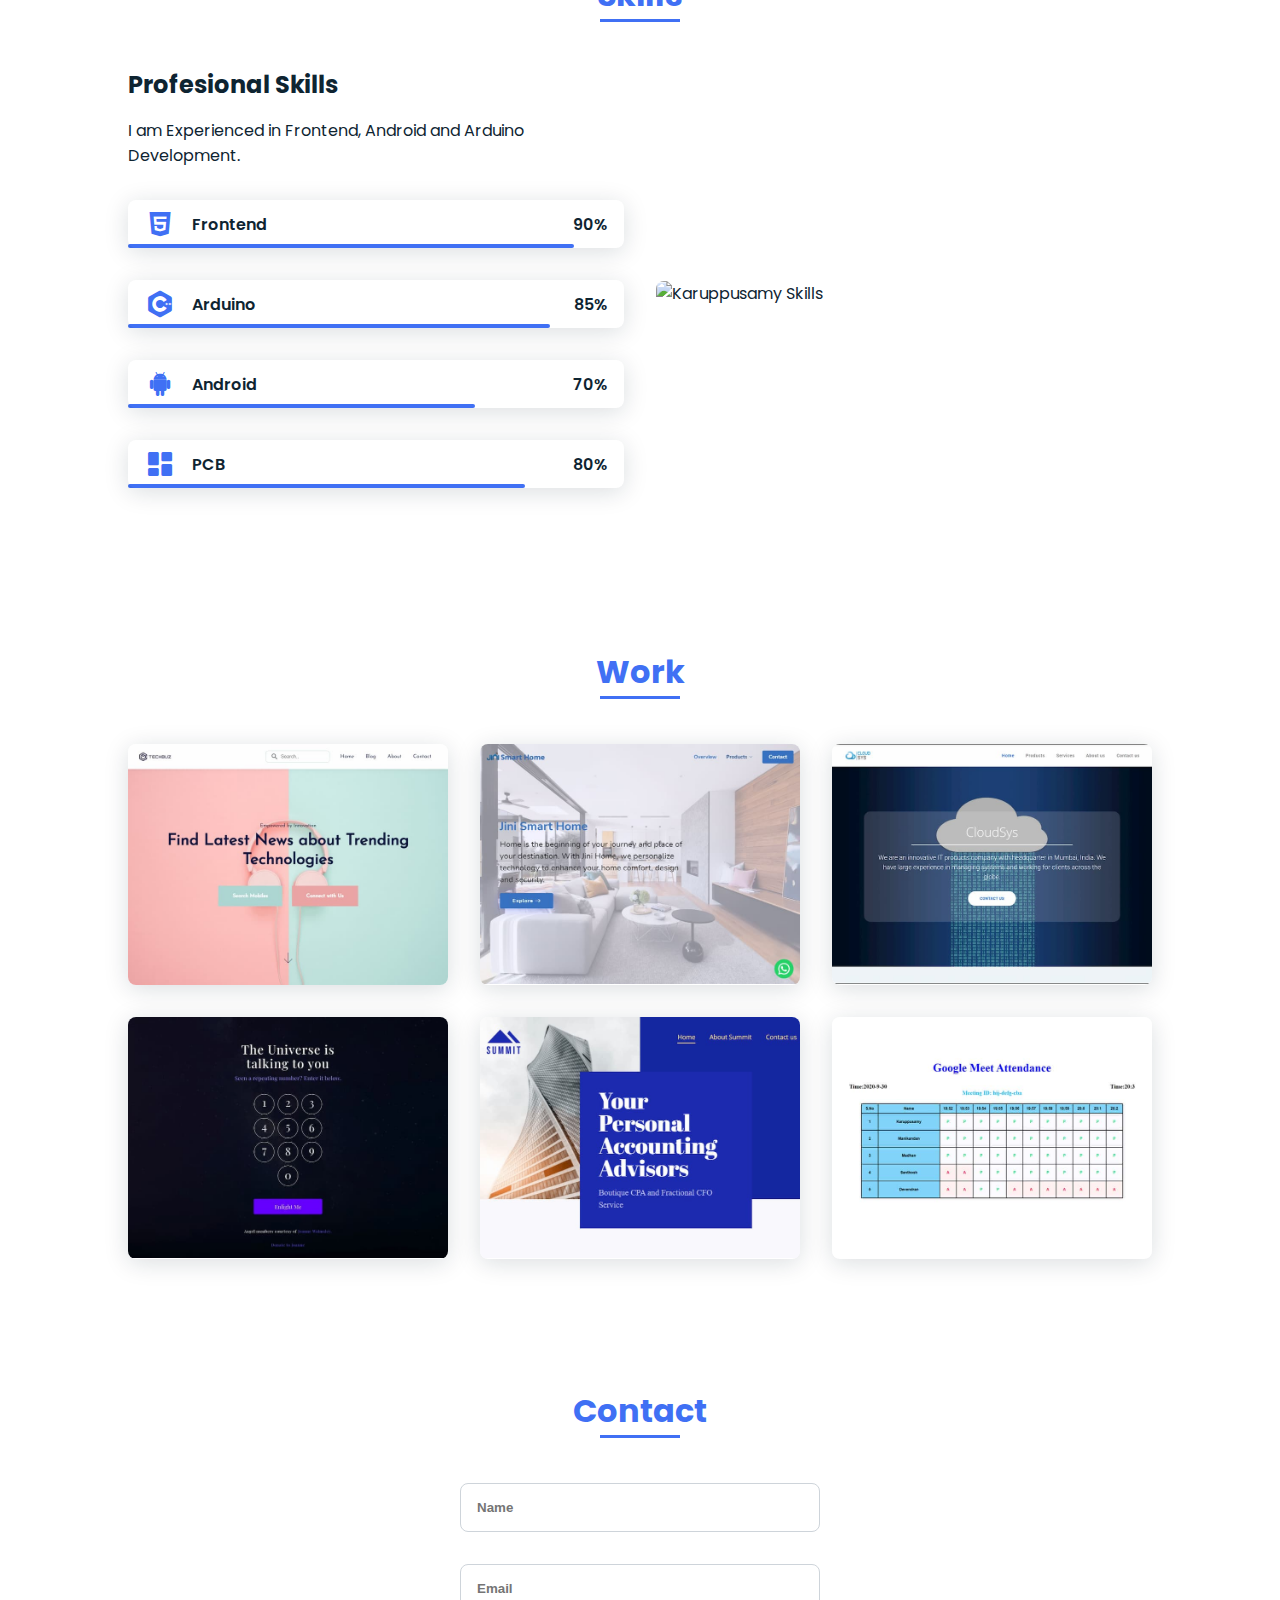
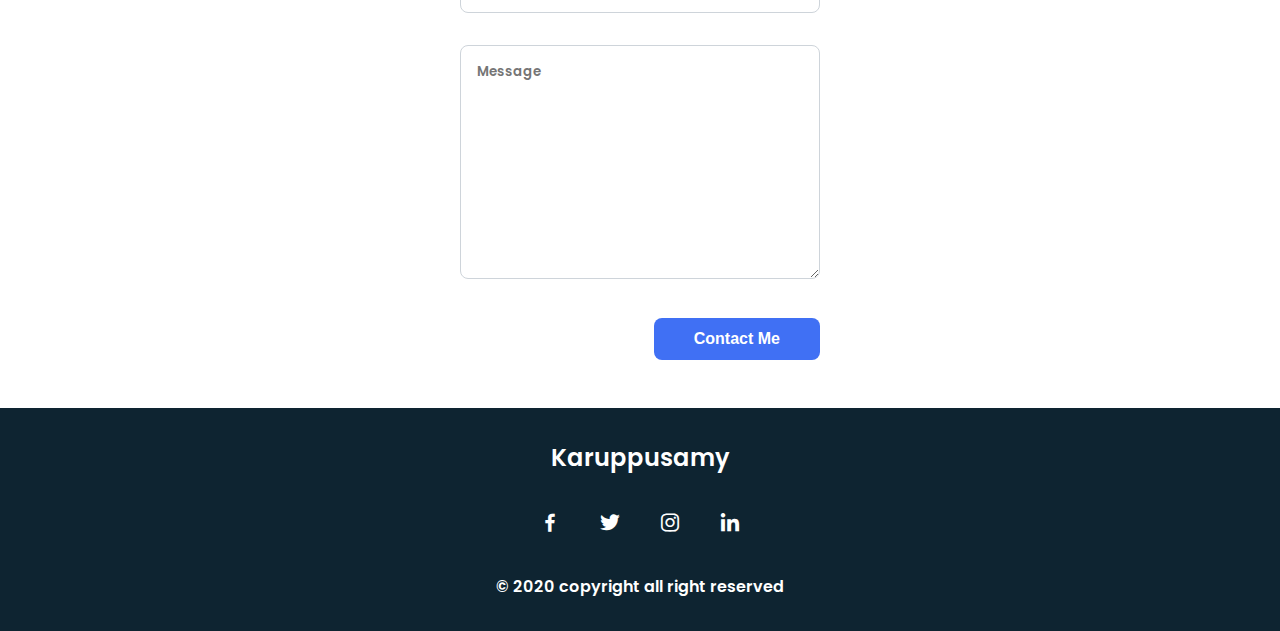
==== commit a4186563: "updated profile image, added more works, contact input styles" ====
--- a/index.html
+++ b/index.html
@@ -2,237 +2,250 @@
 <html lang="en">
 
 <head>
-    <meta charset="UTF-8">
-    <meta name="viewport" content="width=device-width, initial-scale=1.0">
-    <title>Karuppusamy | Web Developer</title>
-    <meta name="description"
-        content="I am proficient in Web Development, Software Development, Arduino Development and PCB designing." />
-    <meta property="og:type" content="website">
-    <meta property="og:url" content="https://karuppusamy.me/" />
-    <meta property="og:title" content="Karuppusamy | Web Developer">
-    <meta property="og:description"
-        content="I am proficient in Web Development, Software Development, Arduino Development and PCB designing.">
-    <meta property="og:image" content="https://karuppusamy.me/assets/img/about.jpg">
-
-    <!-- Fav Icons -->
-    <link rel="apple-touch-icon" sizes="180x180" href="favicons/apple-touch-icon.png">
-    <link rel="icon" type="image/png" sizes="32x32" href="favicons/favicon-32x32.png">
-    <link rel="icon" type="image/png" sizes="16x16" href="favicons/favicon-16x16.png">
-    <link rel="manifest" href="favicons/site.webmanifest">
-
-    <!-- Stylesheets -->
-    <link rel="preconnect" href="https://fonts.gstatic.com">
-    <link rel="preload" href="https://fonts.googleapis.com/css2?family=Poppins:wght@400;600;700&display=swap" as="style"
-        onload="this.onload=null;this.rel='stylesheet'">
-    <link rel="preload" href="https://cdn.jsdelivr.net/npm/boxicons@2/css/boxicons.min.css" as="style"
-        onload="this.onload=null;this.rel='stylesheet'">
-    <noscript>
-        <link rel="stylesheet" href="https://fonts.googleapis.com/css2?family=Poppins:wght@400;600;700&display=swap">
-        <link rel="stylesheet" href="https://cdn.jsdelivr.net/npm/boxicons@2/css/boxicons.min.css">
-    </noscript>
-    <link rel="stylesheet" href="assets/css/styles.min.css">
-    <!-- Scripts -->
-    <script defer src="https://cdn.jsdelivr.net/npm/scrollreveal@4/dist/scrollreveal.min.js"></script>
-    <script defer src="assets/script/index.js"></script>
-    <!-- Global site tag (gtag.js) - Google Analytics -->
-    <script defer src="https://www.googletagmanager.com/gtag/js?id=G-W6TKXF9FP6"></script>
-    <script>
-        window.dataLayer = window.dataLayer || [];
-        function gtag() { dataLayer.push(arguments); }
-        gtag('js', new Date());
-
-        gtag('config', 'G-W6TKXF9FP6');
-    </script>
+  <meta charset="UTF-8" />
+  <meta name="viewport" content="width=device-width, initial-scale=1.0" />
+  <title>Karuppusamy | Web Developer</title>
+  <meta name="description"
+    content="I am proficient in Web Development, Software Development, Arduino Development and PCB designing." />
+  <meta property="og:type" content="website" />
+  <meta property="og:url" content="https://karuppusamy.me/" />
+  <meta property="og:title" content="Karuppusamy | Web Developer" />
+  <meta property="og:description"
+    content="I am proficient in Web Development, Software Development, Arduino Development and PCB designing." />
+  <meta property="og:image" content="https://karuppusamy.me/assets/img/about.jpg" />
+
+  <!-- Fav Icons -->
+  <link rel="apple-touch-icon" sizes="180x180" href="favicons/apple-touch-icon.png" />
+  <link rel="icon" type="image/png" sizes="32x32" href="favicons/favicon-32x32.png" />
+  <link rel="icon" type="image/png" sizes="16x16" href="favicons/favicon-16x16.png" />
+  <link rel="manifest" href="favicons/site.webmanifest" />
+
+  <!-- Stylesheets -->
+  <link rel="preconnect" href="https://fonts.gstatic.com" />
+  <link rel="preload" href="https://fonts.googleapis.com/css2?family=Poppins:wght@400;600;700&display=swap" as="style"
+    onload="this.onload=null;this.rel='stylesheet'" />
+  <link rel="preload" href="https://cdn.jsdelivr.net/npm/boxicons@2/css/boxicons.min.css" as="style"
+    onload="this.onload=null;this.rel='stylesheet'" />
+  <noscript>
+    <link rel="stylesheet" href="https://fonts.googleapis.com/css2?family=Poppins:wght@400;600;700&display=swap" />
+    <link rel="stylesheet" href="https://cdn.jsdelivr.net/npm/boxicons@2/css/boxicons.min.css" />
+  </noscript>
+  <link rel="stylesheet" href="assets/css/styles.min.css" />
+  <!-- Scripts -->
+  <script defer src="https://cdn.jsdelivr.net/npm/scrollreveal@4/dist/scrollreveal.min.js"></script>
+  <script defer src="assets/script/index.js"></script>
+  <!-- Global site tag (gtag.js) - Google Analytics -->
+  <script defer src="https://www.googletagmanager.com/gtag/js?id=G-W6TKXF9FP6"></script>
 </head>
 
 <body>
-    <!--===== HEADER =====-->
-    <header class="l-header">
-        <nav class="nav bd-grid">
-            <div>
-                <a href="#" class="nav__logo">Karuppusamy</a>
-            </div>
-
-            <div class="nav__menu" id="nav-menu">
-                <ul class="nav__list">
-                    <li class="nav__item"><a href="#" class="nav__link active">Home</a></li>
-                    <li class="nav__item"><a href="#about" class="nav__link">About</a></li>
-                    <li class="nav__item"><a href="#skills" class="nav__link">Skills</a></li>
-                    <li class="nav__item"><a href="#work" class="nav__link">Work</a></li>
-                    <li class="nav__item"><a href="#contact" class="nav__link">Contact</a></li>
-                </ul>
-            </div>
-
-            <div class="nav__toggle" id="nav-toggle">
-                <i class='bx bx-menu'></i>
-            </div>
-        </nav>
-    </header>
-
-    <main class="l-main">
-        <div class="nav-overlay"></div>
-        <!--===== HOME =====-->
-        <section class="home bd-grid" id="home">
-            <div class="home__data">
-                <h1 class="home__title">Hi,<br>I'am <span class="home__title-color">Karuppusamy</span><br> Web Developer
-                </h1>
-
-                <a href="#contact" class="button">Contact</a>
-            </div>
-
-            <div class="home__social">
-                <a href="https://linkedin.com/in/karuppusamyd" target="_blank" class="home__social-icon"><i
-                        class='bx bxl-linkedin'></i></a>
-                <a href="https://instagram.com/karuppusamy.d" target="_blank" class="home__social-icon"><i
-                        class='bx bxl-instagram'></i></a>
-                <a href="https://github.com/Karuppusamy-D" target="_blank" class="home__social-icon"><i
-                        class='bx bxl-github'></i></a>
-            </div>
-
-        </section>
-
-        <!--===== ABOUT =====-->
-        <section class="about section " id="about">
-            <h2 class="section-title">About</h2>
-
-            <div class="about__container bd-grid">
-                <div class="about__img">
-                    <img src="assets/img/about.jpg" alt="Karuppusamy Profile">
-                </div>
-
-                <div>
-                    <h2 class="about__subtitle">I'm Karuppusamy</h2>
-                    <p class="about__text">I am proficient in Web Development, Software Development, Arduino Development
-                        and PCB designing.</p>
-                </div>
-            </div>
-        </section>
-
-        <!--===== SKILLS =====-->
-        <section class="skills section" id="skills">
-            <h2 class="section-title">Skills</h2>
-
-            <div class="skills__container bd-grid">
-                <div>
-                    <h2 class="skills__subtitle">Profesional Skills</h2>
-                    <p class="skills__text">I am Experienced in Frontend, Android and Arduino Development.</p>
-                    <div class="skills__data">
-                        <div class="skills__names">
-                            <i class='bx bxl-html5 skills__icon'></i>
-                            <span class="skills__name">Frontend</span>
-                        </div>
-                        <div class="skills__bar skills__html">
-
-                        </div>
-                        <div>
-                            <span class="skills__percentage">90%</span>
-                        </div>
-                    </div>
-                    <div class="skills__data">
-                        <div class="skills__names">
-                            <i class='bx bxl-c-plus-plus skills__icon'></i>
-                            <span class="skills__name">Arduino</span>
-                        </div>
-                        <div class="skills__bar skills__js">
-
-                        </div>
-                        <div>
-                            <span class="skills__percentage">85%</span>
-                        </div>
-                    </div>
-                    <div class="skills__data">
-                        <div class="skills__names">
-                            <i class='bx bxl-android skills__icon'></i>
-                            <span class="skills__name">Android</span>
-                        </div>
-                        <div class="skills__bar skills__css">
-
-                        </div>
-                        <div>
-                            <span class="skills__percentage">70%</span>
-                        </div>
-                    </div>
-                    <div class="skills__data">
-                        <div class="skills__names">
-                            <i class='bx bxs-dashboard skills__icon'></i>
-                            <span class="skills__name">PCB</span>
-                        </div>
-                        <div class="skills__bar skills__ux">
-
-                        </div>
-                        <div>
-                            <span class="skills__percentage">80%</span>
-                        </div>
-                    </div>
-                </div>
-
-                <div>
-                    <img src="assets/img/skills.jpg" alt="Karuppusamy Skills" class="skills__img">
-                </div>
-            </div>
-        </section>
-
-        <!--===== WORK =====-->
-        <section class="work section" id="work">
-            <h2 class="section-title">Work</h2>
-
-            <div class="work__container bd-grid">
-                <a class="work__img" href="http://thecloudsys.in/">
-                    <img src="assets/img/work5.jpg" alt="Karuppusamy CloudSys.in Project">
-                </a>
-                <a class="work__img" href="https://spiritnumber.com/">
-                    <img src="assets/img/work4.jpg" alt="Karuppusamy Angel Numbers Project">
-                </a>
-                <a class="work__img" href="https://summitcfogroup.com/">
-                    <img src="assets/img/work3.jpg" alt="Karuppusamy Summit CFO Project">
-                </a>
-                <a class="work__img" href="https://github.com/Karuppusamy-D/meet-attendance">
-                    <img src="assets/img/work2.jpg" alt="Karuppusamy Meet Attendance Project">
-                </a>
-                <a class="work__img" href="https://github.com/Karuppusamy-D/TDA7292-Amplifier">
-                    <img src="assets/img/work1.jpg" alt="Karuppusamy TDA7292 Amplifier Project">
-                </a>
-            </div>
-        </section>
-
-        <!--===== CONTACT =====-->
-        <section class="contact section" id="contact">
-            <h2 class="section-title">Contact</h2>
-
-            <div class="contact__container bd-grid">
-                <form action="https://formsubmit.co/a53304d8e6132b03c498e99c32bc5ced" method="POST"
-                    class="contact__form">
-                    <input type="text" name="Name" placeholder="Name" class="contact__input" required>
-                    <input type="email" name="Email" placeholder="Email" class="contact__input" required>
-                    <textarea name="Message" placeholder="Message" rows="10" class="contact__input" required></textarea>
-                    <input type="submit" value="Contact Me" class="contact__button button">
-                    <!-- Hidden -->
-                    <div>
-                        <!-- Subject -->
-                        <input type="hidden" name="_subject" value="New Form submission!">
-                        <!-- Send response to users with a copy of the submission -->
-                        <input type="hidden" name="_autoresponse"
-                            value="Thank you for contacting. I will get in touch with you shortly.">
-                        <!-- Redirect Website -->
-                        <input type="hidden" name="_next" value="https://karuppusamy.me">
-                    </div>
-                </form>
-            </div>
-        </section>
-    </main>
-
-    <!--===== FOOTER =====-->
-    <footer class="footer">
-        <p class="footer__title">Karuppusamy</p>
-        <div class="footer__social">
-            <a href="https://www.facebook.com/karuppusamy.devandiran/" class="footer__icon"><i
-                    class='bx bxl-facebook'></i></a>
-            <a href="https://twitter.com/Karuppusamy_dev" class="footer__icon"><i class='bx bxl-twitter'></i></a>
-            <a href="https://instagram.com/karuppusamy.d" class="footer__icon"><i class='bx bxl-instagram'></i></a>
-            <a href="https://linkedin.com/in/karuppusamyd" class="footer__icon"><i class='bx bxl-linkedin'></i></a>
-        </div>
-        <p>&#169; 2020 copyright all right reserved</p>
-    </footer>
+  <!--===== HEADER =====-->
+  <header class="l-header">
+    <nav class="nav bd-grid">
+      <div>
+        <a href="#" class="nav__logo">Karuppusamy</a>
+      </div>
+
+      <div class="nav__menu" id="nav-menu">
+        <ul class="nav__list">
+          <li class="nav__item">
+            <a href="#" class="nav__link active">Home</a>
+          </li>
+          <li class="nav__item">
+            <a href="#about" class="nav__link">About</a>
+          </li>
+          <li class="nav__item">
+            <a href="#skills" class="nav__link">Skills</a>
+          </li>
+          <li class="nav__item">
+            <a href="#work" class="nav__link">Work</a>
+          </li>
+          <li class="nav__item">
+            <a href="#contact" class="nav__link">Contact</a>
+          </li>
+        </ul>
+      </div>
+
+      <div class="nav__toggle" id="nav-toggle">
+        <i class="bx bx-menu"></i>
+      </div>
+    </nav>
+  </header>
+
+  <main class="l-main">
+    <div class="nav-overlay"></div>
+    <!--===== HOME =====-->
+    <section class="home bd-grid" id="home">
+      <div class="home__data">
+        <h1 class="home__title">
+          Hi,<br />I'am <span class="home__title-color">Karuppusamy</span><br />
+          Web Developer
+        </h1>
+
+        <a href="#contact" class="button">Contact</a>
+      </div>
+
+      <div class="home__social">
+        <a href="https://linkedin.com/in/karuppusamyd" target="_blank" class="home__social-icon"><i
+            class="bx bxl-linkedin"></i></a>
+        <a href="https://instagram.com/karuppusamy.d" target="_blank" class="home__social-icon"><i
+            class="bx bxl-instagram"></i></a>
+        <a href="https://github.com/Karuppusamy-D" target="_blank" class="home__social-icon"><i
+            class="bx bxl-github"></i></a>
+      </div>
+    </section>
+
+    <!--===== ABOUT =====-->
+    <section class="about section" id="about">
+      <h2 class="section-title">About</h2>
+
+      <div class="about__container bd-grid">
+        <div class="about__img">
+          <img src="assets/img/about.jpg" alt="Karuppusamy Profile" />
+        </div>
+
+        <div>
+          <h2 class="about__subtitle">I'm Karuppusamy</h2>
+          <p class="about__text">
+            I am proficient in Web Development, Software Development, Arduino
+            Development and PCB designing.
+          </p>
+        </div>
+      </div>
+    </section>
+
+    <!--===== SKILLS =====-->
+    <section class="skills section" id="skills">
+      <h2 class="section-title">Skills</h2>
+
+      <div class="skills__container bd-grid">
+        <div>
+          <h2 class="skills__subtitle">Profesional Skills</h2>
+          <p class="skills__text">
+            I am Experienced in Frontend, Android and Arduino Development.
+          </p>
+          <div class="skills__data">
+            <div class="skills__names">
+              <i class="bx bxl-html5 skills__icon"></i>
+              <span class="skills__name">Frontend</span>
+            </div>
+            <div class="skills__bar skills__html"></div>
+            <div>
+              <span class="skills__percentage">90%</span>
+            </div>
+          </div>
+          <div class="skills__data">
+            <div class="skills__names">
+              <i class="bx bxl-c-plus-plus skills__icon"></i>
+              <span class="skills__name">Arduino</span>
+            </div>
+            <div class="skills__bar skills__js"></div>
+            <div>
+              <span class="skills__percentage">85%</span>
+            </div>
+          </div>
+          <div class="skills__data">
+            <div class="skills__names">
+              <i class="bx bxl-android skills__icon"></i>
+              <span class="skills__name">Android</span>
+            </div>
+            <div class="skills__bar skills__css"></div>
+            <div>
+              <span class="skills__percentage">70%</span>
+            </div>
+          </div>
+          <div class="skills__data">
+            <div class="skills__names">
+              <i class="bx bxs-dashboard skills__icon"></i>
+              <span class="skills__name">PCB</span>
+            </div>
+            <div class="skills__bar skills__ux"></div>
+            <div>
+              <span class="skills__percentage">80%</span>
+            </div>
+          </div>
+        </div>
+
+        <div>
+          <img src="assets/img/skills.jpg" alt="Karuppusamy Skills" class="skills__img" />
+        </div>
+      </div>
+    </section>
+
+    <!--===== WORK =====-->
+    <section class="work section" id="work">
+      <h2 class="section-title">Work</h2>
+
+      <div class="work__container bd-grid">
+        <a class="work__img" target="_blank" href="https://techbuz.net/">
+          <img src="assets/img/work6.jpg" alt="Techbuz Project" />
+        </a>
+        <a class="work__img" target="_blank" href="https://www.jinihome.com/">
+          <img src="assets/img/work5.jpg" alt="Jini Home Project" />
+        </a>
+        <a class="work__img" target="_blank" href="http://thecloudsys.in/">
+          <img src="assets/img/work4.jpg" alt="CloudSys.in Project" />
+        </a>
+        <a class="work__img" target="_blank" href="https://spiritnumber.com/">
+          <img src="assets/img/work3.jpg" alt="Angel Numbers Project" />
+        </a>
+        <a class="work__img" target="_blank" href="https://summitcfogroup.com/">
+          <img src="assets/img/work2.jpg" alt="Summit CFO Project" />
+        </a>
+        <a class="work__img" target="_blank" href="https://github.com/Karuppusamy-D/meet-attendance">
+          <img src="assets/img/work1.jpg" alt="Meet Attendance Project" />
+        </a>
+      </div>
+    </section>
+
+    <!--===== CONTACT =====-->
+    <section class="contact section" id="contact">
+      <h2 class="section-title">Contact</h2>
+
+      <div class="contact__container bd-grid">
+        <form action="https://formsubmit.co/a53304d8e6132b03c498e99c32bc5ced" method="POST" class="contact__form">
+          <input type="text" name="Name" placeholder="Name" class="contact__input" required />
+          <input type="email" name="Email" placeholder="Email" class="contact__input" required />
+          <textarea name="Message" placeholder="Message" rows="10" class="contact__input" required></textarea>
+          <input type="submit" value="Contact Me" class="contact__button button" />
+          <!-- Hidden -->
+          <div>
+            <!-- Subject -->
+            <input type="hidden" name="_subject" value="New Form submission!" />
+            <!-- Send response to users with a copy of the submission -->
+            <input type="hidden" name="_autoresponse"
+              value="Thank you for contacting. I will get in touch with you shortly." />
+            <!-- Redirect Website -->
+            <input type="hidden" name="_next" value="https://karuppusamy.me" />
+          </div>
+        </form>
+      </div>
+    </section>
+  </main>
+
+  <!--===== FOOTER =====-->
+  <footer class="footer">
+    <p class="footer__title">Karuppusamy</p>
+    <div class="footer__social">
+      <a href="https://www.facebook.com/karuppusamy.devandiran/" class="footer__icon"><i
+          class="bx bxl-facebook"></i></a>
+      <a href="https://twitter.com/Karuppusamy_dev" class="footer__icon"><i class="bx bxl-twitter"></i></a>
+      <a href="https://instagram.com/karuppusamy.d" class="footer__icon"><i class="bx bxl-instagram"></i></a>
+      <a href="https://linkedin.com/in/karuppusamyd" class="footer__icon"><i class="bx bxl-linkedin"></i></a>
+    </div>
+    <p>&#169; 2020 copyright all right reserved</p>
+  </footer>
+
+  <script>
+    window.dataLayer = window.dataLayer || [];
+    function gtag() {
+      dataLayer.push(arguments);
+    }
+    gtag("js", new Date());
+
+    gtag("config", "G-W6TKXF9FP6");
+  </script>
+  <script src="//code.tidio.co/gd1zxux8iwezk42o40lhnobs5iiq88ir.js" async></script>
 </body>
 
 </html>--- a/assets/css/styles.min.css
+++ b/assets/css/styles.min.css
@@ -0,0 +1,2 @@
+:root{--header-height: 4.375rem;--font-semi: 600}:root{--first-color: #4070f4;--second-color: #0e2431}:root{--body-font: "Poppins", sans-serif;--big-font-size: 2rem;--h2-font-size: 1.25rem;--normal-font-size: 0.938rem}@media screen and (min-width: 768px){:root{--big-font-size: 3.5rem;--h2-font-size: 2rem;--normal-font-size: 1rem}}:root{--mb-1: 0.5rem;--mb-2: 1rem;--mb-3: 1.5rem;--mb-4: 2rem;--mb-5: 2.5rem;--mb-6: 3rem}:root{--z-back: -10;--z-normal: 1;--z-tooltip: 10;--z-fixed: 100}*,::before,::after{-webkit-box-sizing:border-box;box-sizing:border-box}html{scroll-behavior:smooth}body{margin:var(--header-height) 0 0 0;font-family:var(--body-font);font-size:var(--normal-font-size);color:var(--second-color)}h1,h2,p{margin:0}ul{margin:0;padding:0;list-style:none}a{text-decoration:none}img{max-width:100%;height:auto;display:block}.section-title{position:relative;font-size:var(--h2-font-size);color:var(--first-color);margin-top:var(--mb-2);margin-bottom:var(--mb-4);text-align:center}.section-title::after{position:absolute;content:"";width:64px;height:0.18rem;left:0;right:0;margin:auto;top:2rem;background-color:var(--first-color)}.section{padding-top:3rem;padding-bottom:2rem}.bd-grid{max-width:1024px;display:-ms-grid;display:grid;-ms-grid-columns:100%;grid-template-columns:100%;grid-column-gap:2rem;width:calc(100% - 4rem);margin-left:var(--mb-4);margin-right:var(--mb-4)}.l-header{width:100%;position:fixed;top:0;left:0;z-index:var(--z-fixed);background-color:#fff;-webkit-box-shadow:0px 0px 12px 0px rgba(0,0,0,0.09);box-shadow:0px 0px 12px 0px rgba(0,0,0,0.09)}.nav{height:var(--header-height);display:-webkit-box;display:-ms-flexbox;display:flex;-webkit-box-pack:justify;-ms-flex-pack:justify;justify-content:space-between;-webkit-box-align:center;-ms-flex-align:center;align-items:center;font-weight:var(--font-semi)}@media screen and (max-width: 767px){.nav__menu{position:fixed;top:var(--header-height);right:-100%;width:80%;height:100%;padding:2rem;background-color:var(--second-color);-webkit-transition:0.5s;transition:0.5s}}.nav__item{margin-bottom:var(--mb-4)}.nav__link{position:relative;color:#fff;-webkit-transition:all 0.5s;transition:all 0.5s}.nav__link:hover{opacity:0.75;color:var(--first-color)}.nav__logo{color:var(--second-color);font-family:"Comic Sans MS",var(--body-font);font-size:1.2rem}.nav__toggle{color:var(--second-color);font-size:2rem;display:-webkit-box;display:-ms-flexbox;display:flex;cursor:pointer}.active::after{position:absolute;content:"";width:100%;height:0.15rem;left:0;top:1.6rem;background-color:var(--first-color);pointer-events:none}.show{right:0}.nav-overlay{display:none;height:100vh;width:100vh;position:fixed;z-index:var(--z-normal);-webkit-backdrop-filter:blur(5px);backdrop-filter:blur(5px)}@media screen and (max-width: 768px){.nav-overlay.show{display:block}}.home{padding-top:3rem;row-gap:1rem;position:relative}.home__data{-ms-flex-item-align:center;-ms-grid-row-align:center;align-self:center}.home__title{font-size:var(--big-font-size);margin-bottom:var(--mb-5)}.home__title-color{color:var(--first-color)}.home__social{display:-webkit-box;display:-ms-flexbox;display:flex;-webkit-box-orient:vertical;-webkit-box-direction:normal;-ms-flex-direction:column;flex-direction:column;position:absolute;bottom:-350px}.home__social-icon{width:-webkit-max-content;width:-moz-max-content;width:max-content;margin-bottom:var(--mb-2);font-size:1.5rem;color:var(--second-color)}.home__social-icon:hover{color:var(--first-color)}.button{display:inline-block;background-color:var(--first-color);color:#fff;padding:0.75rem 2.5rem;font-weight:var(--font-semi);border-radius:0.5rem;-webkit-transition:-webkit-box-shadow 0.5s ease-in-out;transition:-webkit-box-shadow 0.5s ease-in-out;transition:box-shadow 0.5s ease-in-out;transition:box-shadow 0.5s ease-in-out, -webkit-box-shadow 0.5s ease-in-out}.button:focus,.button:hover{-webkit-box-shadow:#004dff80 0px 2px 20px;box-shadow:#004dff80 0px 2px 20px}.about__container{row-gap:2rem;text-align:center}.about__subtitle{margin-bottom:var(--mb-2)}.about__img{-ms-grid-column-align:center;justify-self:center}.about__img img{width:200px;border-radius:0.5rem}.skills__container{row-gap:2rem;text-align:center}.skills__subtitle{margin-bottom:var(--mb-2)}.skills__text{margin-bottom:var(--mb-4)}.skills__data{display:-webkit-box;display:-ms-flexbox;display:flex;-webkit-box-pack:justify;-ms-flex-pack:justify;justify-content:space-between;-webkit-box-align:center;-ms-flex-align:center;align-items:center;position:relative;font-weight:var(--font-semi);padding:0.5rem 1rem;margin-bottom:var(--mb-4);border-radius:0.5rem;-webkit-box-shadow:0px 4px 25px rgba(14,36,49,0.15);box-shadow:0px 4px 25px rgba(14,36,49,0.15)}.skills__icon{font-size:2rem;margin-right:var(--mb-2);color:var(--first-color)}.skills__names{display:-webkit-box;display:-ms-flexbox;display:flex;-webkit-box-align:center;-ms-flex-align:center;align-items:center}.skills__bar{position:absolute;left:0;bottom:0;background-color:var(--first-color);height:0.25rem;border-radius:0.5rem;z-index:var(--z-back)}.skills__html{width:90%}.skills__js{width:85%}.skills__css{width:70%}.skills__ux{width:80%}.skills__img{border-radius:0.5rem;margin:auto}.work__container{row-gap:2rem}.work__img{-webkit-box-shadow:0px 4px 25px rgba(14,36,49,0.15);box-shadow:0px 4px 25px rgba(14,36,49,0.15);border-radius:0.5rem;overflow:hidden}.work__img img{-webkit-transition:1s;transition:1s;cursor:pointer}.work__img img:hover{-webkit-transform:scale(1.1);transform:scale(1.1)}.contact__input{width:100%;font-weight:var(--font-semi);padding:1rem;border-radius:0.5rem;border:1px solid #ced4da;outline:none;margin-bottom:var(--mb-4);-webkit-transition:border-color 0.15s ease-in-out, -webkit-box-shadow 0.15s ease-in-out;transition:border-color 0.15s ease-in-out, -webkit-box-shadow 0.15s ease-in-out;transition:border-color 0.15s ease-in-out, box-shadow 0.15s ease-in-out;transition:border-color 0.15s ease-in-out, box-shadow 0.15s ease-in-out, -webkit-box-shadow 0.15s ease-in-out}.contact__input:focus{border-color:#3872c1}.contact__button{display:block;border:none;outline:none;font-size:var(--normal-font-size);cursor:pointer;margin-left:auto}.contact textarea{resize:vertical;font-family:var(--body-font)}.footer{background-color:var(--second-color);color:#fff;text-align:center;font-weight:var(--font-semi);padding:2rem 0}.footer__title{font-size:1.5rem;font-family:"Comic Sans MS",var(--body-font);margin-bottom:var(--mb-4)}.footer__social{margin-bottom:var(--mb-4)}.footer__icon{font-size:1.5rem;color:#fff;margin:0 var(--mb-2)}@media screen and (min-width: 768px){body{margin:0}.section{padding-top:4rem;padding-bottom:3rem}.section-title{margin-bottom:var(--mb-6)}.section-title::after{width:80px;top:3rem}.nav{height:calc(var(--header-height) + 0.5rem)}.nav__list{display:-webkit-box;display:-ms-flexbox;display:flex;padding-top:0}.nav__logo{font-size:1.3rem}.nav__item{margin-left:var(--mb-6);margin-bottom:0}.nav__toggle{display:none}.nav__link{color:var(--second-color)}.home{height:100vh;padding-top:0rem;position:initial}.home__data{-ms-flex-item-align:end;align-self:flex-end}.home__social{padding-top:0;padding-bottom:2.5rem;-webkit-box-orient:horizontal;-webkit-box-direction:normal;-ms-flex-direction:row;flex-direction:row;-ms-flex-item-align:end;align-self:flex-end;position:initial}.home__social-icon{margin-bottom:0;margin-right:var(--mb-4)}.home__img{width:457px;bottom:15%}.about__container{-ms-grid-columns:(1fr)[2];grid-template-columns:repeat(2, 1fr);-webkit-box-align:center;-ms-flex-align:center;align-items:center;text-align:initial}.about__img img{width:300px}.skills__container{-ms-grid-columns:(1fr)[2];grid-template-columns:repeat(2, 1fr);-webkit-box-align:center;-ms-flex-align:center;align-items:center;text-align:initial}.work__container{-ms-grid-columns:(1fr)[3];grid-template-columns:repeat(3, 1fr);-ms-grid-rows:(1fr)[2];grid-template-rows:repeat(2, 1fr);-webkit-column-gap:2rem;column-gap:2rem}.contact__form{width:360px}.contact__container{justify-items:center}}@media screen and (min-width: 1024px){.bd-grid{margin-left:auto;margin-right:auto}.home__img{right:10%}}
+/*# sourceMappingURL=styles.min.css.map */